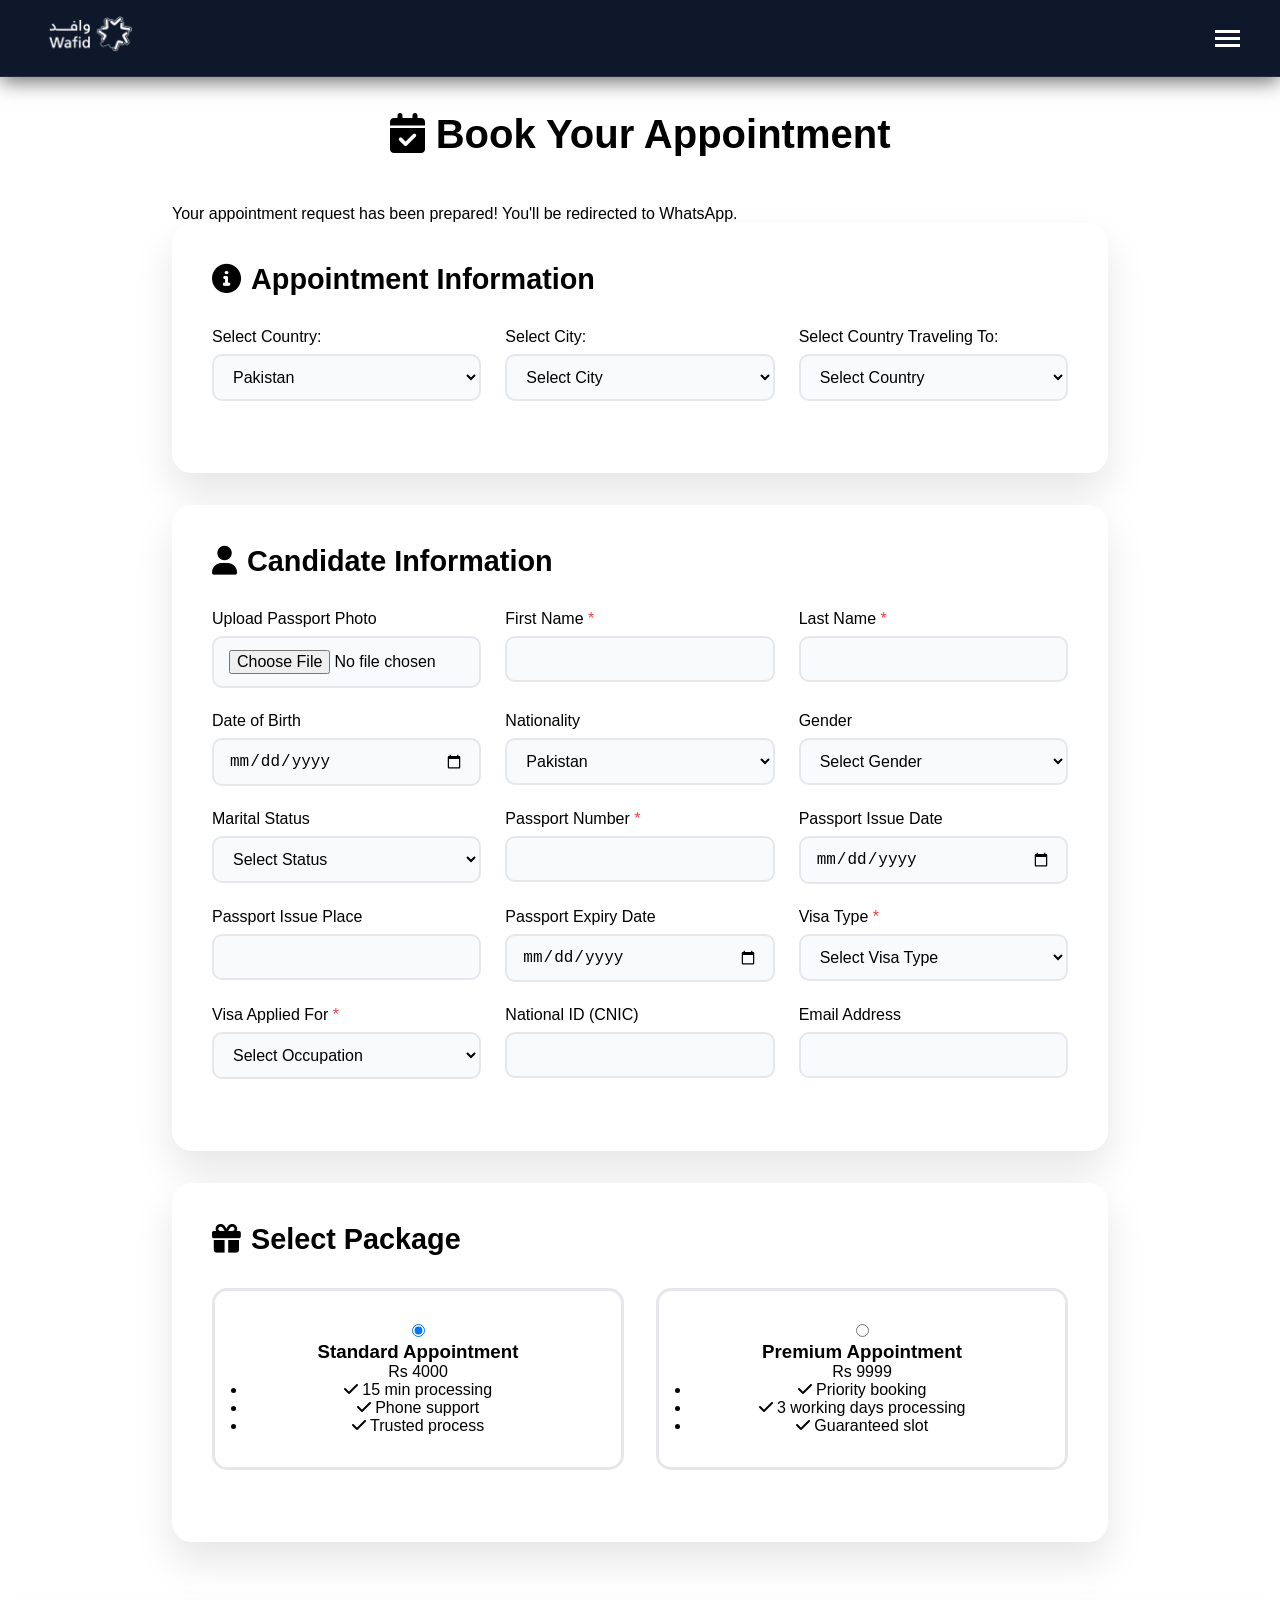
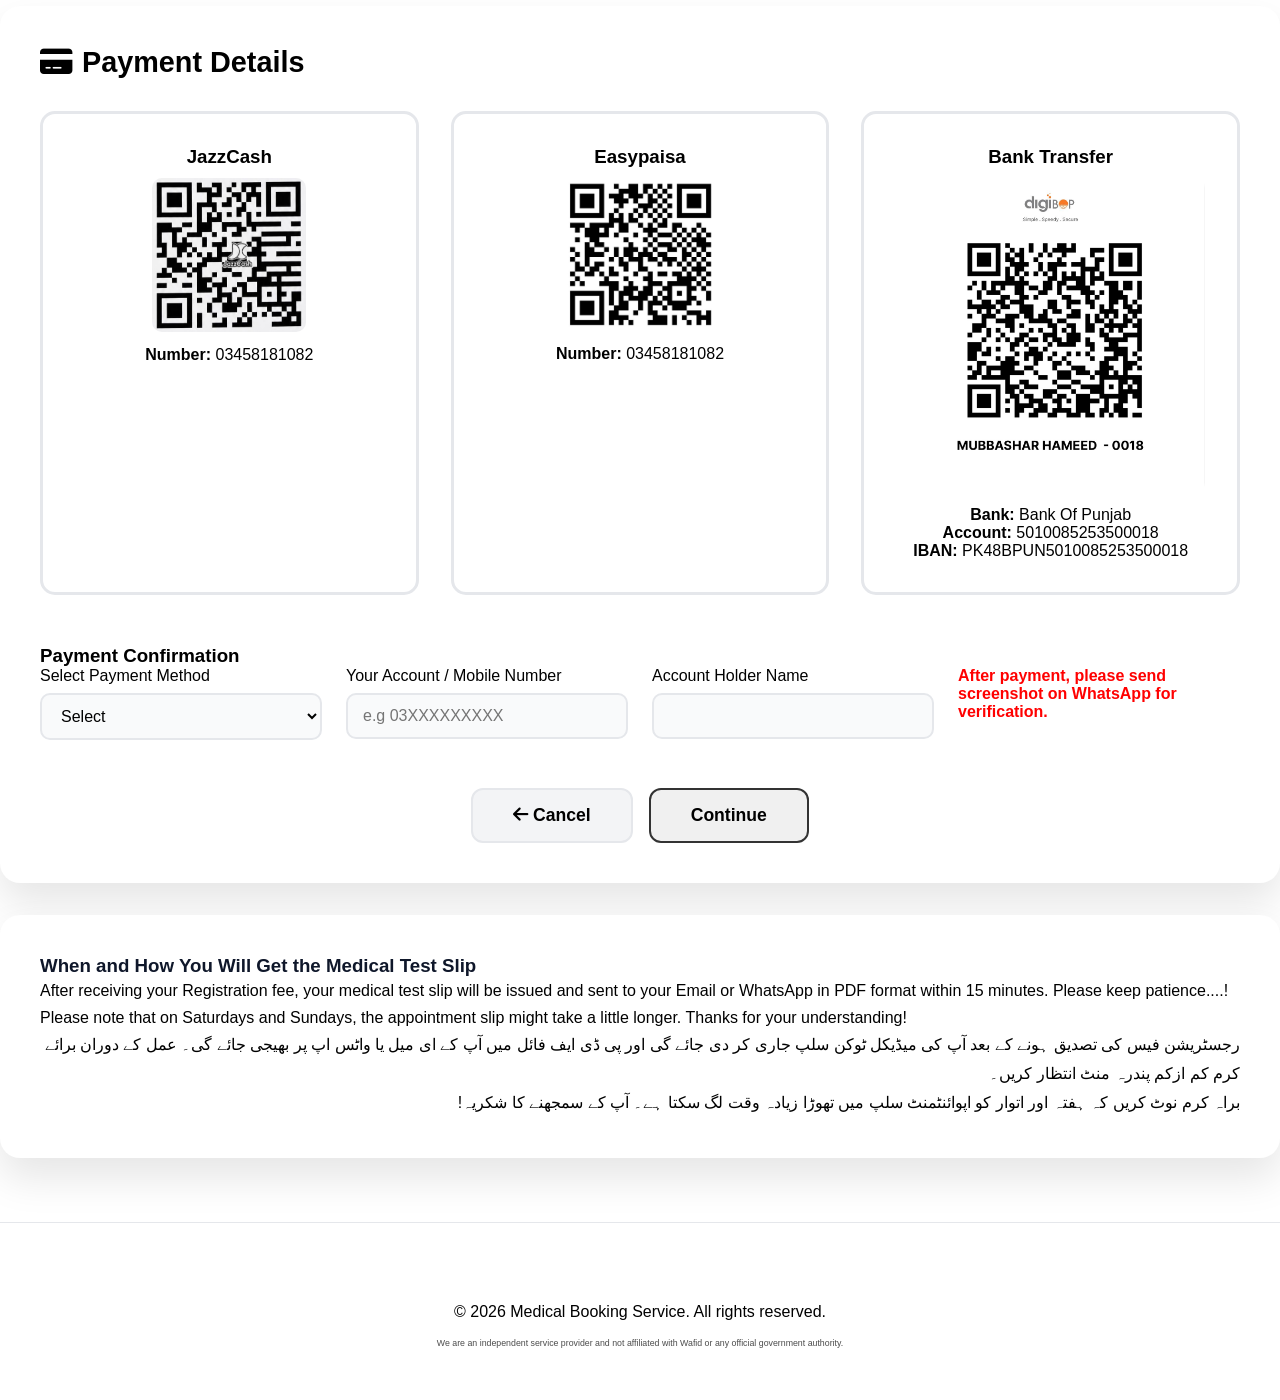
==== booking.html @ 5aa5ad42 "Add files via upload" ====
<!DOCTYPE html>
<html lang="en">
<head>
    <meta charset="UTF-8">
    <meta name="viewport" content="width=device-width, initial-scale=1.0">
    <title>Book Wafid Appointment - Fast & Secure</title>
    <link href="https://cdnjs.cloudflare.com/ajax/libs/font-awesome/6.0.0/css/all.min.css" rel="stylesheet">
    <style>
        * {
            margin: 0;
            padding: 0;
            box-sizing: border-box;
        }

        body {
            font-family: 'Segoe UI', Tahoma, Geneva, Verdana, sans-serif;
            background: white;
            color: black;
            min-height: 100vh;
            padding-top: 80px;
        }

        /* HEADER */
       .header {
            background: #0f172a;
            box-shadow: 0 4px 20px rgba(0,0,0,0.6);
            position: fixed;
            top: 0;
            width: 100%;
            z-index: 1000;
            padding: 1rem 2rem;
            border-bottom: 1px solid rgba(255,255,255,0.08);
        }

        .nav-container {
            max-width: 1200px;
            margin: 0 auto;
            display: flex;
            justify-content: space-between;
            align-items: center;
        }

        .logo img {
            height: 40px;
            width: auto;
            filter: brightness(0) invert(1);
        }

        .nav-menu {
            display: none;
            position: fixed;
            top: 80px;
            left: 0;
            width: 100%;
            background: #0f172a;
            flex-direction: column;
            padding: 2rem;
            box-shadow: 0 15px 40px rgba(0,0,0,0.7);
            list-style: none;
        }

        .nav-menu.active {
            display: flex;
        }

        .nav-menu a {
            text-decoration: none;
            color: #e5e7eb;
            font-weight: 500;
            padding: 1rem 0;
            transition: all 0.3s ease;
        }

        .nav-menu a.active,
        .nav-menu a:hover {
            color: #ffffff;
            padding-left: 8px;
        }

        .hamburger {
            display: flex;
            flex-direction: column;
            cursor: pointer;
            gap: 4px;
        }

        .hamburger span {
            width: 25px;
            height: 3px;
            background: white;
        }

        /* REST SAME (UNCHANGED) */
        .container {
            max-width: 1000px;
            margin: 0 auto;
            padding: 2rem;
            background: white;
        }

        .page-title {
            text-align: center;
            color: black;
            margin-bottom: 3rem;
            font-size: 2.5rem;
        }

        .form-section {
            background: white;
            border-radius: 20px;
            padding: 2.5rem;
            box-shadow: 0 20px 40px rgba(0,0,0,0.1);
            margin-bottom: 2rem;
        }

        .section-title {
            color: black;
            margin-bottom: 2rem;
            font-size: 1.8rem;
            display: flex;
            align-items: center;
            gap: 10px;
        }

        .form-grid {
            display: grid;
            grid-template-columns: repeat(auto-fit, minmax(250px, 1fr));
            gap: 1.5rem;
            margin-bottom: 2rem;
        }

        .form-group label {
            display: block;
            margin-bottom: 0.5rem;
            color: black;
            font-weight: 500;
        }

        .form-group input,
        .form-group select {
            width: 100%;
            padding: 12px 15px;
            border: 2px solid #e5e7eb;
            border-radius: 10px;
            font-size: 1rem;
            background: #f9fafb;
            color: black;
        }

        .packages-section {
            display: grid;
            grid-template-columns: repeat(auto-fit, minmax(300px, 1fr));
            gap: 2rem;
            margin: 2rem 0;
        }

        .package-card {
            background: white;
            border: 3px solid #e5e7eb;
            border-radius: 15px;
            padding: 2rem;
            text-align: center;
            cursor: pointer;
        }

        .action-buttons {
            display: flex;
            gap: 1rem;
            justify-content: center;
            margin-top: 3rem;
        }

        .btn {
            padding: 15px 40px;
            border-radius: 12px;
            font-size: 1.1rem;
            font-weight: bold;
            cursor: pointer;
            text-decoration: none;
            color: black;
        }

        .btn-primary {
            background: #f0f0f0;
            border: 2px solid #333;
        }

        .btn-secondary {
            background: #f3f4f6;
            border: 2px solid #e5e7eb;
        }

        .footer {
            background: white;
            color: black;
            padding: 3rem 2rem 1rem;
            margin-top: 4rem;
            border-top: 1px solid #e5e7eb;
        }

        @media (max-width: 768px) {
            .form-grid { grid-template-columns: 1fr; }
            .packages-section { grid-template-columns: 1fr; }
            .action-buttons { flex-direction: column; }
        }
    </style>
</head>
<body>

<header class="header">
    <div class="nav-container">
        <div class="logo">
            <a href="index.html"><img src="logo.jpg" alt="Logo"></a>
        </div>
        <nav>
            <ul class="nav-menu" id="navMenu">
                <li><a href="index.html">Home</a></li>
                <li><a href="booking.html" class="active">Book Appointment</a></li>
                <li><a href="results.html">Medical Results</a></li>
                <li><a href="centers.html">Appointment Centers</a></li>
            </ul>
        </nav>

        <div class="hamburger" onclick="toggleMenu()">
            <span></span><span></span><span></span>
        </div>
    </div>
</header>

    <div class="container">
        <h1 class="page-title">
            <i class="fas fa-calendar-check"></i> Book Your Appointment
        </h1>

        <div class="success-message" id="successMessage">
            Your appointment request has been prepared! You'll be redirected to WhatsApp.
        </div>

        <form id="bookingForm">
            <!-- SECTION 1: APPOINTMENT INFO -->
            <div class="form-section">
                <h2 class="section-title">
                    <i class="fas fa-info-circle"></i> Appointment Information
                </h2>
                <div class="form-grid">
                    <div class="form-group">
                        <label>Select Country:</label>
                        <select id="country" required>
                            <option value="Pakistan" selected>Pakistan</option>
                        </select>
                    </div>
                    <div class="form-group">
                        <label>Select City:</label>
                        <select id="city" required>
                            <option value="">Select City</option>
                            <option value="Bahawalpur">Bahawalpur</option>
                            <option value="Chakdara">Chakdara</option>
                            <option value="Faisalabad">Faisalabad</option>
                            <option value="Gujranwala">Gujranwala</option>
                            <option value="Gwadar">Gwadar</option>
                            <option value="Islamabad">Islamabad</option>
                            <option value="Karachi">Karachi</option>
                            <option value="Khuzdar">Khuzdar</option>
                            <option value="Lahore">Lahore</option>
                            <option value="Multan">Multan</option>
                            <option value="Panjgur">Panjgur</option>
                            <option value="Peshawar">Peshawar</option>
                            <option value="Quetta">Quetta</option>
                            <option value="Rawalpindi">Rawalpindi</option>
                            <option value="Sahiwal">Sahiwal</option>
                            <option value="Sialkot">Sialkot</option>
                            <option value="Turbat">Turbat</option>
                        </select>
                        <div class="error-message" data-field="city"></div>
                    </div>
                    <div class="form-group">
                        <label>Select Country Traveling To:</label>
                        <select id="travelCountry" required>
                            <option value="">Select Country</option>
                            <option value="Bahrain">Bahrain</option>
                            <option value="Kuwait">Kuwait</option>
                            <option value="Oman">Oman</option>
                            <option value="Qatar">Qatar</option>
                            <option value="Saudi Arabia">Saudi Arabia</option>
                            <option value="UAE">UAE</option>
                            <option value="Yemen">Yemen</option>
                        </select>
                        <div class="error-message" data-field="travelCountry"></div>
                    </div>
                </div>
            </div>

            <!-- SECTION 2: CANDIDATE INFORMATION -->
            <div class="form-section">
                <h2 class="section-title">
                    <i class="fas fa-user"></i> Candidate Information
                </h2>
                <div class="form-grid">
                    <div class="form-group">
    <label>Upload Passport Photo</label>
    <input type="file" id="passportPhoto" accept="image/*">
</div>
                    <div class="form-group">
                        <label>First Name <span style="color: #ef4444;">*</span></label>
                        <input type="text" id="firstName" required>
                        <div class="error-message" data-field="firstName"></div>
                    </div>
                    <div class="form-group">
                        <label>Last Name <span style="color: #ef4444;">*</span></label>
                        <input type="text" id="lastName" required>
                        <div class="error-message" data-field="lastName"></div>
                    </div>
                    <div class="form-group">
                        <label>Date of Birth</label>
                        <input type="date" id="dob">
                    </div>
                    <div class="form-group">
                        <label>Nationality</label>
                        <select id="nationality">
                            <option value="Pakistan" selected>Pakistan</option>
                        </select>
                    </div>
                    <div class="form-group">
                        <label>Gender</label>
                        <select id="gender">
                            <option value="">Select Gender</option>
                            <option value="Male">Male</option>
                            <option value="Female">Female</option>
                        </select>
                    </div>
                    <div class="form-group">
                        <label>Marital Status</label>
                        <select id="maritalStatus">
                            <option value="">Select Status</option>
                            <option value="Married">Married</option>
                            <option value="Unmarried">Unmarried</option>
                        </select>
                    </div>
                    <div class="form-group">
                        <label>Passport Number <span style="color: #ef4444;">*</span></label>
                        <input type="text" id="passport" required>
                        <div class="error-message" data-field="passport"></div>
                    </div>
                    <div class="form-group">
                        <label>Passport Issue Date</label>
                        <input type="date" id="passportIssue">
                    </div>
                    <div class="form-group">
                        <label>Passport Issue Place</label>
                        <input type="text" id="passportPlace">
                    </div>
                    <div class="form-group">
                        <label>Passport Expiry Date</label>
                        <input type="date" id="passportExpiry">
                    </div>
                    <div class="form-group">
                        <label>Visa Type <span style="color: #ef4444;">*</span></label>
                        <select id="visaType" required>
                            <option value="">Select Visa Type</option>
                            <option value="Family">Family</option>
                            <option value="Study">Study</option>
                            <option value="Visit">Visit</option>
                            <option value="Work">Work</option>
                        </select>
                        <div class="error-message" data-field="visaType"></div>
                    </div>
                    <div class="form-group">
    <label>Visa Applied For <span style="color:#ef4444;">*</span></label>
   <select id="visaAppliedFor" required>
    <option value="">Select Occupation</option>

    <option value="Accountant">Accountant</option>
    <option value="A.C Technician">A.C Technician</option>
    <option value="Agricultural Worker">Agricultural Worker</option>
    <option value="Aluminum Technician">Aluminum Technician</option>
    <option value="Anesthesia Technician">Anesthesia Technician</option>
    <option value="Arabic Food Cook">Arabic Food Cook</option>
    <option value="Architect">Architect</option>
    <option value="Auto-Cad Operator">Auto-Cad Operator</option>
    <option value="Banking & Finance">Banking & Finance</option>
    <option value="Barber">Barber</option>
    <option value="Building Electrician">Building Electrician</option>
    <option value="Business">Business</option>
    <option value="Butcher">Butcher</option>
    <option value="Cabin Appearance (Airlines)">Cabin Appearance (Airlines)</option>
    <option value="Car Mechanic">Car Mechanic</option>
    <option value="Car Washer">Car Washer</option>
    <option value="Carpenter">Carpenter</option>
    <option value="Cashier">Cashier</option>
    <option value="Cleaner">Cleaner</option>
    <option value="Clerk">Clerk</option>
    <option value="Computer Operator">Computer Operator</option>
    <option value="Construction Worker">Construction Worker</option>
    <option value="Consultant">Consultant</option>
    <option value="Draftsman">Draftsman</option>
    <option value="Diesel Mechanic">Diesel Mechanic</option>
    <option value="Doctor">Doctor</option>
    <option value="Dozer Operator">Dozer Operator</option>
    <option value="Driver">Driver</option>
    <option value="Electrical Technician">Electrical Technician</option>
    <option value="Electrician">Electrician</option>
    <option value="Engineer">Engineer</option>
    <option value="Employment">Employment</option>
    <option value="Family">Family</option>
    <option value="Financial Analyst">Financial Analyst</option>
    <option value="Fuel Filler">Fuel Filler</option>
    <option value="General Secretary">General Secretary</option>
    <option value="Hairdresser">Hairdresser</option>
    <option value="Hajj Duty">Hajj Duty</option>
    <option value="Health & Medicine & Nursing">Health & Medicine & Nursing</option>
    <option value="Heavy Driver">Heavy Driver</option>
    <option value="Hospital Cleaning">Hospital Cleaning</option>
    <option value="House Boy">House Boy</option>
    <option value="House Driver">House Driver</option>
    <option value="House Maid">House Maid</option>
    <option value="House Wife">House Wife</option>
    <option value="IT & Internet Engineer">IT & Internet Engineer</option>
    <option value="Lab Technician">Lab Technician</option>
    <option value="Labour">Labour</option>
    <option value="Lecturer">Lecturer</option>
    <option value="Leisure & Tourism">Leisure & Tourism</option>
    <option value="Light Driver">Light Driver</option>
    <option value="Mason">Mason</option>
    <option value="Manager">Manager</option>
    <option value="Marketing Executive">Marketing Executive</option>
    <option value="Medical Specialist">Medical Specialist</option>
    <option value="Mechanic">Mechanic</option>
    <option value="Microbiologist">Microbiologist</option>
    <option value="Nurse">Nurse</option>
    <option value="Nursing Helper">Nursing Helper</option>
    <option value="Office Secretary">Office Secretary</option>
    <option value="Painter">Painter</option>
    <option value="Petrol Mechanic">Petrol Mechanic</option>
    <option value="Pharmacist">Pharmacist</option>
    <option value="Plaster Mason">Plaster Mason</option>
    <option value="Plumber">Plumber</option>
    <option value="Police Officer">Police Officer</option>
    <option value="President">President</option>
    <option value="RCC Fitter">RCC Fitter</option>
    <option value="Salesman">Salesman</option>
    <option value="Security Guard">Security Guard</option>
    <option value="Service">Service</option>
    <option value="Servant">Servant</option>
    <option value="Shepherd">Shepherd</option>
    <option value="Shovel Operator">Shovel Operator</option>
    <option value="Software Developer">Software Developer</option>
    <option value="Steel Fixer">Steel Fixer</option>
    <option value="Student">Student</option>
    <option value="Studio CAD Designer">Studio CAD Designer</option>
    <option value="Supervisor">Supervisor</option>
    <option value="Surveyor">Surveyor</option>
    <option value="Tailor">Tailor</option>
    <option value="Teacher">Teacher</option>
    <option value="Technician">Technician</option>
    <option value="Waiter">Waiter</option>
    <option value="Ward Boy">Ward Boy</option>
    <option value="Welder">Welder</option>
    <option value="Worker">Worker</option>
    <option value="X-ray Technician">X-ray Technician</option>

    <!-- ALWAYS LAST -->
    <option value="Other">Other</option>
</select>
    <div class="error-message" data-field="visaAppliedFor"></div>
</div>
                    <div class="form-group">
                        <label>National ID (CNIC)</label>
                        <input type="text" id="cnic">
                    </div>
                    <div class="form-group">
                        <label>Email Address</label>
                        <input type="email" id="email">
                    </div>
                </div>
            </div>

            <!-- SECTION 3: PACKAGE SELECTION -->
            <div class="form-section">
                <h2 class="section-title">
                    <i class="fas fa-gift"></i> Select Package
                </h2>
                <div class="packages-section">
                    <div class="package-card" data-package="standard">
                        <input type="radio" id="standard" name="package" value="standard" checked>
                        <label for="standard">
                            <h3>Standard Appointment</h3>
                            <div class="package-price">Rs 4000</div>
                            <ul class="package-features">
                                <li><i class="fas fa-check"></i> 15 min processing</li>
                                <li><i class="fas fa-check"></i> Phone support</li>
                                <li><i class="fas fa-check"></i> Trusted process</li>
                            </ul>
                        </label>
                    </div>
                    <div class="package-card" data-package="premium">
                        <input type="radio" id="premium" name="package" value="premium">
                        <label for="premium">
                            <h3>Premium Appointment</h3>
                            <div class="package-price">Rs 9999</div>
                            <ul class="package-features">
                                <li><i class="fas fa-check"></i> Priority booking</li>
                                <li><i class="fas fa-check"></i> 3 working days processing</li>
                                <li><i class="fas fa-check"></i> Guaranteed slot</li>
                            </ul>
                        </label>
                    </div>
                </div>
            </div>
 </div>
 
 <!-- ================= PAYMENT SECTION ================= -->
<div class="form-section" id="paymentSection">

<h2 class="section-title">
<i class="fas fa-credit-card"></i> Payment Details
</h2>

<div class="packages-section">

<!-- JAZZCASH / EASYPAISA -->
<div class="package-card selected" style="cursor:default;">
    <h3>JazzCash </h3>
    <img src="qr1.jpg" style="width:50%; border-radius:10px; margin:10px 0;">
    <p><b>Number:</b> 03458181082</p>
</div>
<div class="package-card selected" style="cursor:default;">
    <h3>Easypaisa</h3>
    <img src="qr3.jpg" style="width:50%; border-radius:10px; margin:10px 0;">
    <p><b>Number:</b> 03458181082</p>
</div>
<!-- BANK -->
<div class="package-card" style="cursor:default;">
    <h3>Bank Transfer</h3>
    <img src="qr2.jpg" style="width:100%; border-radius:10px; margin:10px 0;">
    <p><b>Bank:</b> Bank Of Punjab</p>
    <p><b>Account:</b> 5010085253500018</p>
    <p><b>IBAN:</b> PK48BPUN5010085253500018</p>
</div>

</div>

<br>

<h3>Payment Confirmation</h3>

<div class="form-grid">

<div class="form-group">
<label>Select Payment Method</label>
<select id="paymentMethod" required>
    <option value="">Select</option>
    <option value="Bank Transfer">Bank Transfer</option>
    <option value="JazzCash">JazzCash</option>
    <option value="Easypaisa">Easypaisa</option>
</select>
</div>

<div class="form-group">
<label>Your Account / Mobile Number</label>
<input type="text" id="customerAcc" placeholder="e.g 03XXXXXXXXX">
</div>

<div class="form-group">
<label>Account Holder Name</label>
<input type="text" id="senderName">
</div>
<div><p style="color:red;font-weight:bold;">
After payment, please send screenshot on WhatsApp for verification.
</p></div>
</div>

            <!-- ACTION BUTTONS -->
            <div class="action-buttons">
                <a href="index.html" class="btn btn-secondary">
                    <i class="fas fa-arrow-left"></i> Cancel
                </a>
                <button type="submit" class="btn btn-primary" id="continueBtn">
                     Continue
                </button>
            </div>
        </form>
   
</div>
<div class="form-section">

<h3 style="color:#0f172a; font-weight:800;">
When and How You Will Get the Medical Test Slip
</h3>

<p style="line-height:1.7;">
After receiving your Registration fee, your medical test slip will be issued and sent to your Email or WhatsApp in PDF format within 15 minutes. Please keep patience....!
</p>

<p style="line-height:1.7;">
Please note that on Saturdays and Sundays, the appointment slip might take a little longer. Thanks for your understanding!
</p>

<p style="direction:rtl; line-height:1.8;">
رجسٹریشن فیس کی تصدیق ہونے کے بعد آپ کی میڈیکل ٹوکن سلپ جاری کر دی جائے گی اور پی ڈی ایف فائل میں آپ کے ای میل یا واٹس اپ پر بھیجی جائے گی۔ عمل کے دوران برائے کرم کم ازکم پندرہ منٹ انتظار کریں۔
</p>

<p style="direction:rtl; line-height:1.8;">
براہ کرم نوٹ کریں کہ ہفتہ اور اتوار کو اپوائنٹمنٹ سلپ میں تھوڑا زیادہ وقت لگ سکتا ہے۔ آپ کے سمجھنے کا شکریہ!
</p>

</div>
    <!-- FOOTER -->
    <footer class="footer">
        <div style="max-width: 1200px; margin: 0 auto; text-align: center; padding: 2rem;">
            <p>&copy; 2026 Medical Booking Service. All rights reserved.</p>
           <div style="
    background: transparent;
    border: none;
    color: #111;
    font-size: 0.55rem;
    margin-top: 1rem;
    text-align: center;
    opacity: 0.75;
    line-height: 1.4;
">
 We are an independent service provider and not affiliated with Wafid or any official government authority.
</div>
        </div>
    </footer>
<script>
   // =====================
// MOBILE MENU
// =====================
function toggleMenu() {
    document.getElementById('navMenu').classList.toggle('active');
}

// =====================
// PACKAGE SELECTION
// =====================
document.querySelectorAll('.package-card').forEach(card => {
    card.addEventListener('click', function () {
        document.querySelectorAll('.package-card').forEach(c => c.classList.remove('selected'));
        this.classList.add('selected');

        const radio = this.querySelector('input[type="radio"]');
        if (radio) radio.checked = true;
    });
});

// =====================
// FORM SUBMIT - FIXED
// =====================
document.getElementById('bookingForm').addEventListener('submit', function (e) {
    e.preventDefault();

    clearErrors();

    // Required fields
    const required = ['firstName', 'lastName', 'city', 'travelCountry', 'passport'];
    for (let id of required) {
        const el = document.getElementById(id);
        if (!el.value.trim()) {
            showError(el, "Required field");
            return;
        }
    }

    const packageValue = document.querySelector('input[name="package"]:checked')?.value || 'standard';

    const formData = {
    name: `${document.getElementById('firstName').value} ${document.getElementById('lastName').value}`,
    gender: document.getElementById('gender').value,
    passport: document.getElementById('passport').value,
    city: document.getElementById('city').value,
    travelCountry: document.getElementById('travelCountry').value,
    visaType: document.getElementById('visaType').value,
    package: packageValue === 'premium' ? 'Premium' : 'Standard',
    visaAppliedFor: document.getElementById('visaAppliedFor').value,
    dob: document.getElementById('dob').value,
    cnic: document.getElementById('cnic').value,
    email: document.getElementById('email').value,

    passportAppliedDate: document.getElementById('passportIssue').value,
    passportExpiryDate: document.getElementById('passportExpiry').value,
    passportIssuePlace: document.getElementById('passportPlace').value,
    maritalStatus: document.getElementById('maritalStatus').value,

    passportPhoto: document.getElementById('passportPhoto')?.files[0]
      
    ? document.getElementById('passportPhoto').files[0].name
        : "Not Uploaded"
};
    const paymentMethod = document.getElementById('paymentMethod').value;
    const customerAcc = document.getElementById('customerAcc').value;
    const senderName = document.getElementById('senderName').value;

    if(!paymentMethod || !customerAcc || !senderName){
        alert("Please complete payment details");
        return;
    }

    const message = `
📅 Wafid Appointment Request

👤 Name: ${formData.name}
📍 City: ${formData.city}
🚻 Gender: ${formData.gender || 'N/A'}
🌍 Traveling To: ${formData.travelCountry}

📄 Passport: ${formData.passport}
🪪 CNIC: ${formData.cnic || 'N/A'}
📧 Email: ${formData.email || 'N/A'}
💼 Visa Applied For: ${formData.visaAppliedFor}
💼 Visa Type: ${formData.visaType}
🏷 Package: ${formData.package}

🎂 DOB: ${formData.dob || 'N/A'}
📆 Passport Issue Date: ${formData.passportAppliedDate || 'N/A'}
📆 Passport Expiry: ${formData.passportExpiryDate || 'N/A'}
📍 Issue Place: ${formData.passportIssuePlace || 'N/A'}
💍 Marital Status: ${formData.maritalStatus || 'N/A'}

📎 Passport Photo: ${formData.passportPhoto}

💳 PAYMENT DETAILS
Method: ${paymentMethod}
Account/Mobile: ${customerAcc}
Sender Name: ${senderName}

🏦 PAYMENT INFO
JazzCash/Easypaisa: 03458181082
Bank: Bank Of Punjab
Account: 5010085253500018
IBAN: PK48BPUN5010085253500018

⚠️ Important: Screenshot will be sent for verification.
`;

    const fullMessage = message;
    const url = "https://wa.me/923338181082?text=" + encodeURIComponent(fullMessage);
    
    // Open WhatsApp chat in a new tab so the form page stays available
    window.open(url, '_blank');
});

// =====================
// ERROR HANDLING
// =====================
function showError(input, msg) {
    input.style.border = "2px solid red";
}

function clearErrors() {
    document.querySelectorAll('input, select').forEach(el => {
        el.style.border = "";
    });
}
</script>
  </body>
</html>
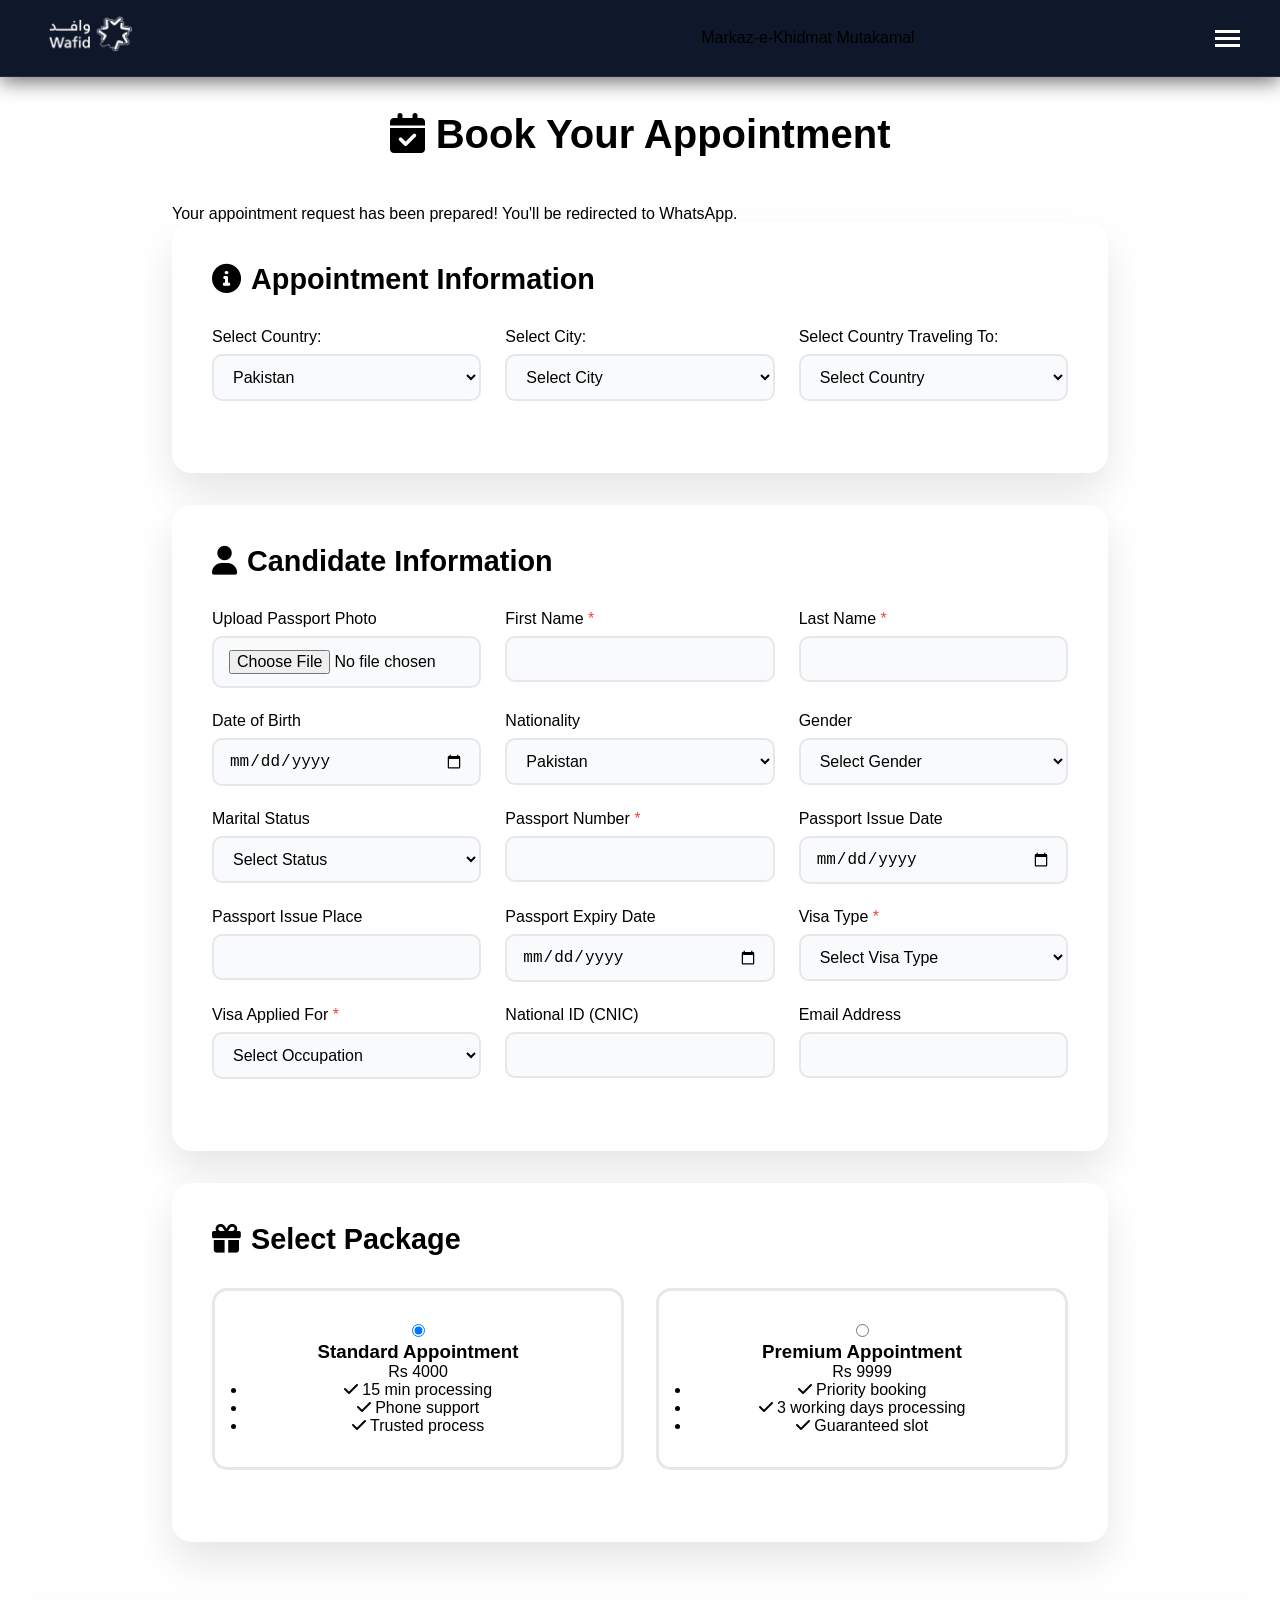
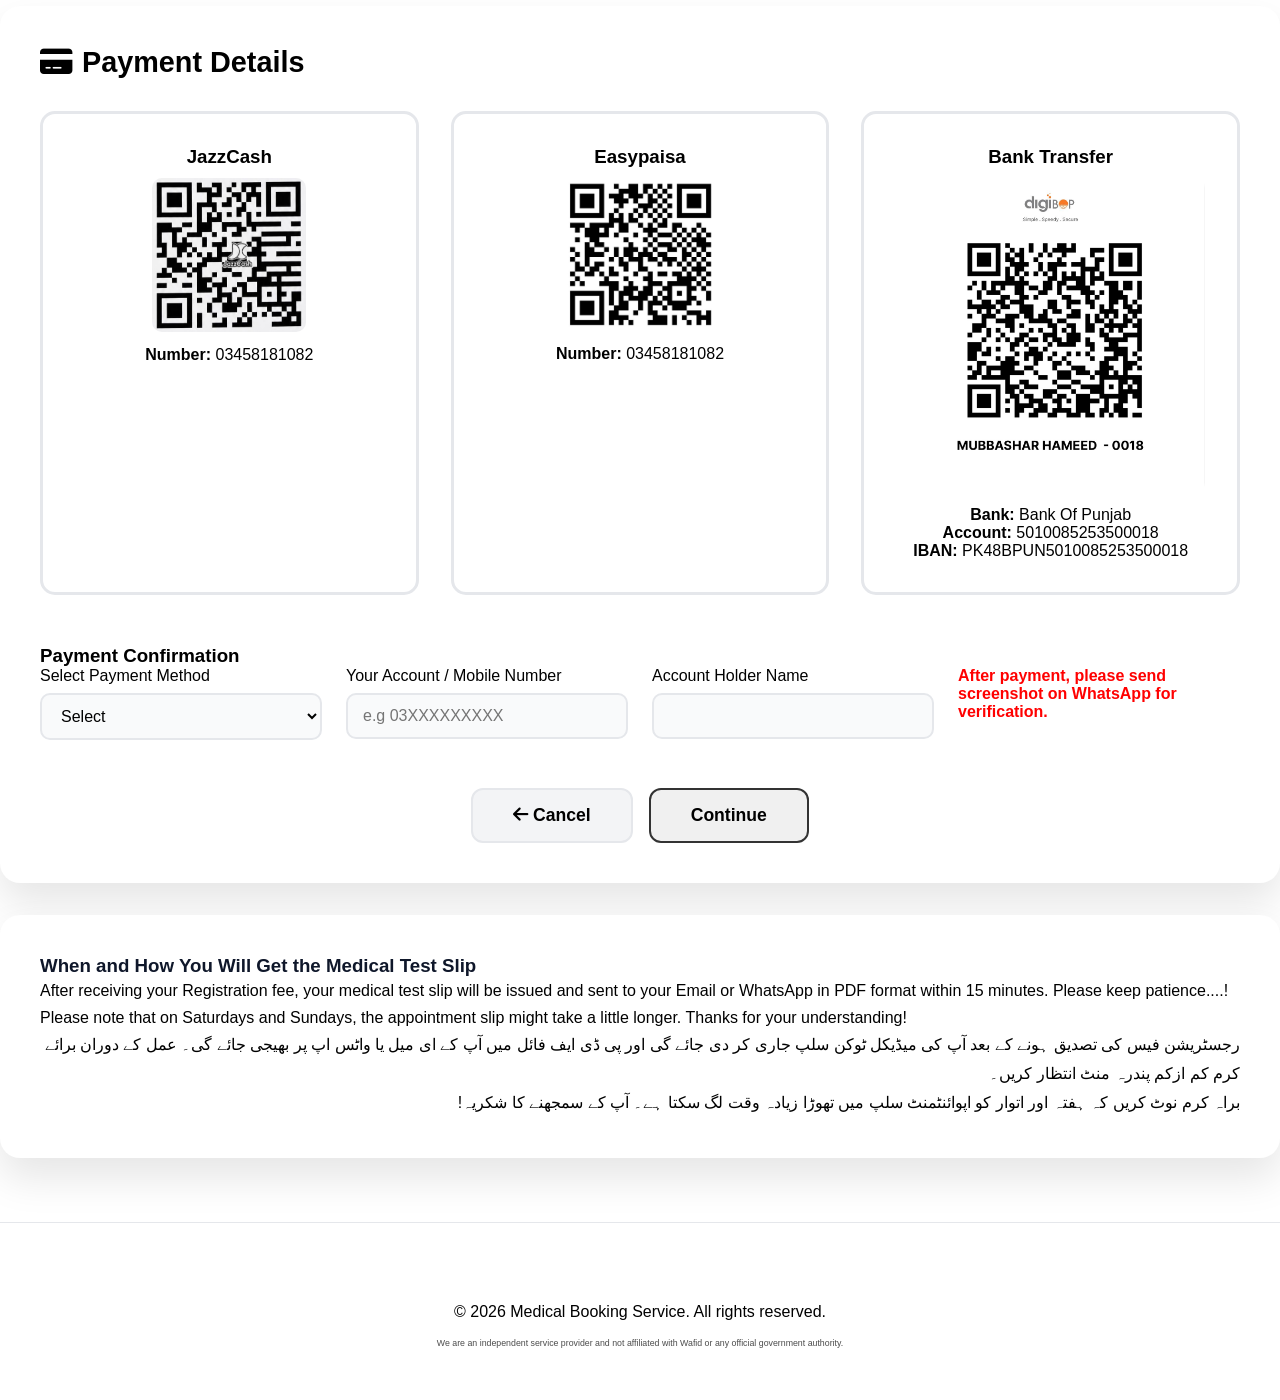
==== commit 20962d18: "Update booking.html" ====
--- a/booking.html
+++ b/booking.html
@@ -221,6 +221,7 @@
             </ul>
         </nav>
 
+        <div class="topbar-text" style="margin-right: 16px; font-size: 1rem; color: #000; white-space: nowrap;">Markaz-e-Khidmat Mutakamal</div>
         <div class="hamburger" onclick="toggleMenu()">
             <span></span><span></span><span></span>
         </div>
@@ -753,4 +754,4 @@
 }
 </script>
   </body>
-</html>+</html>
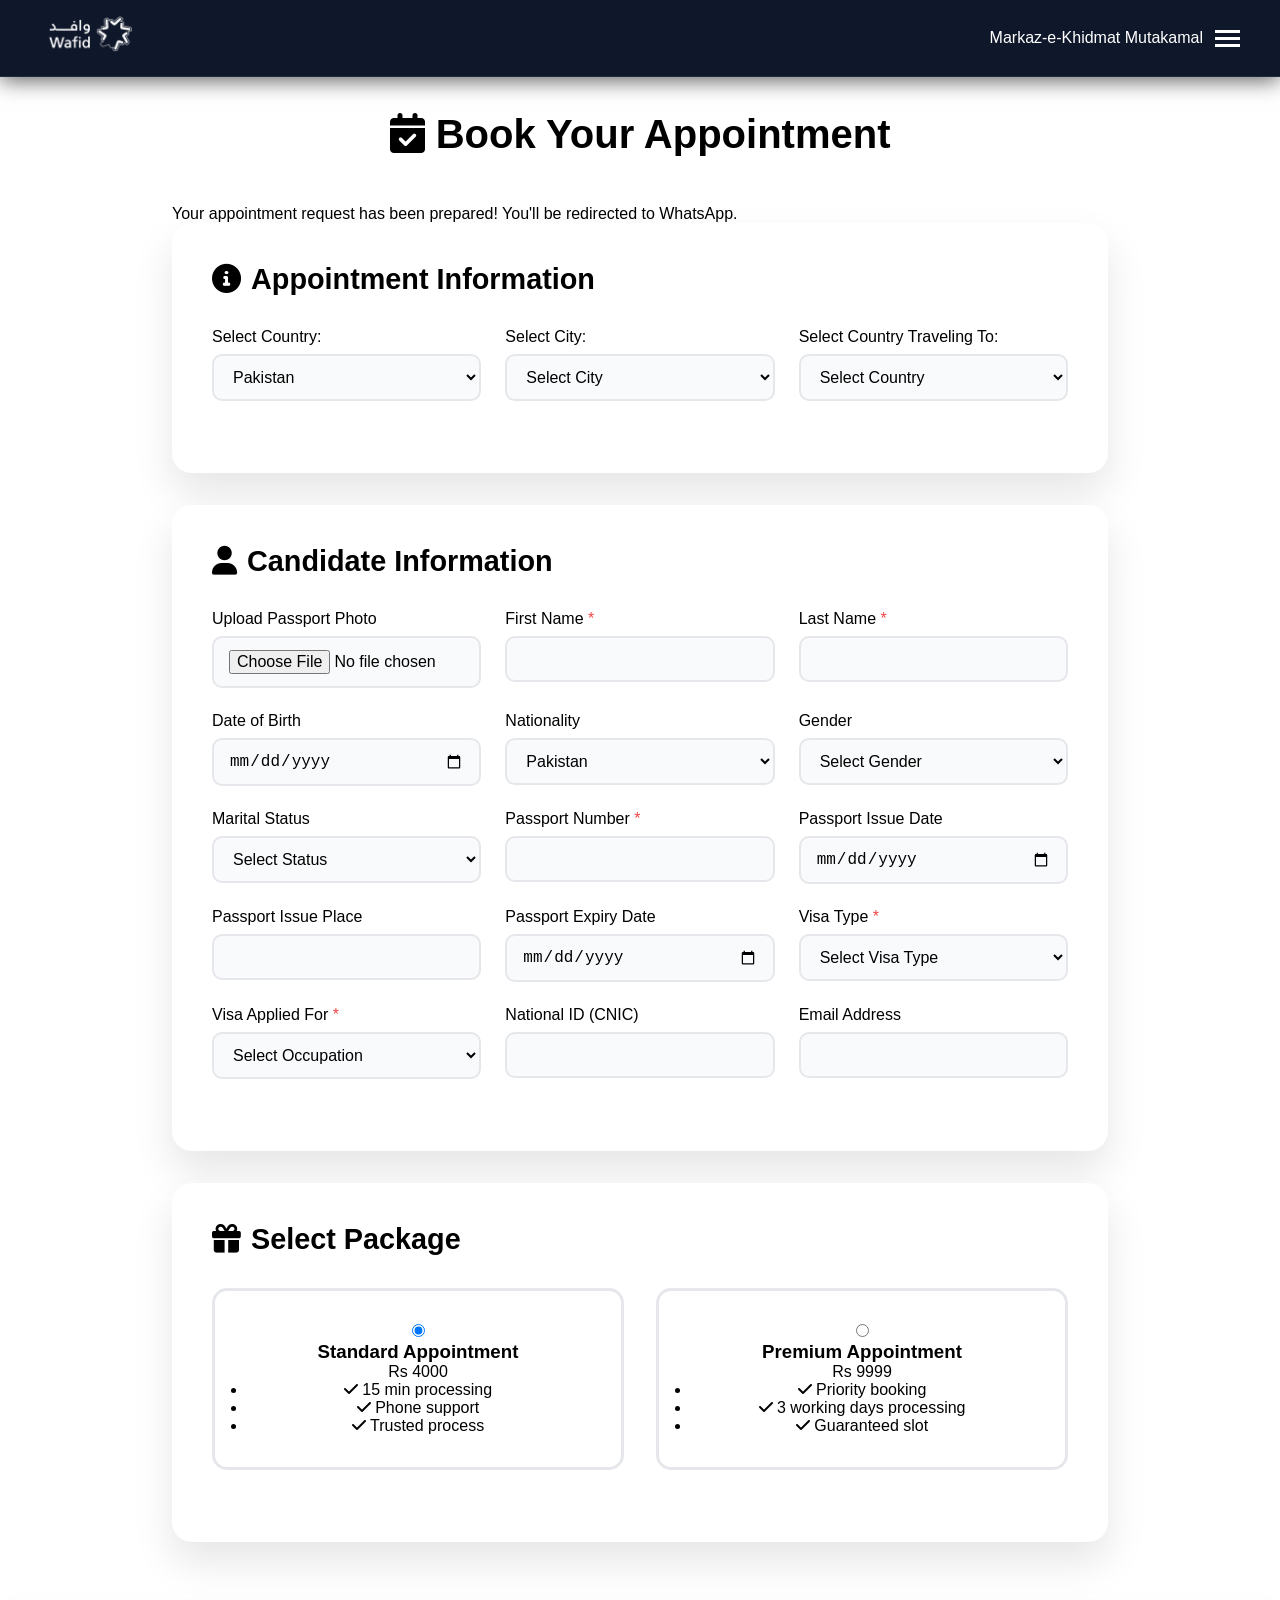
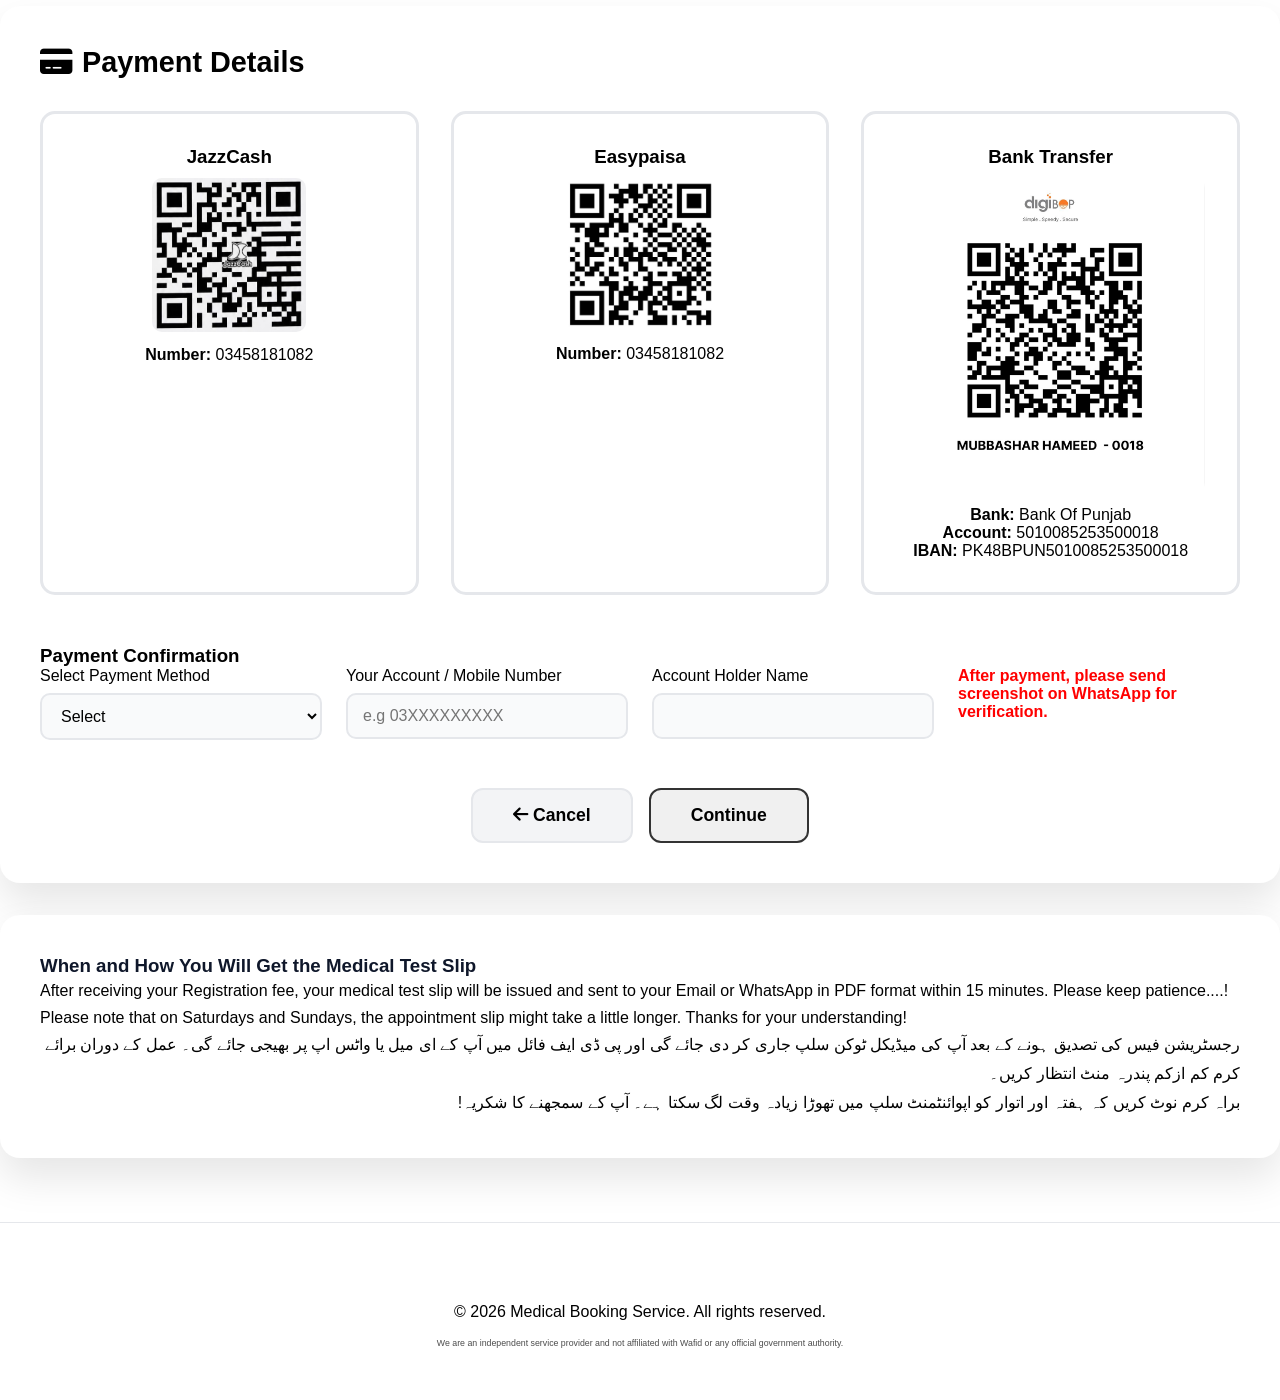
==== commit 0c4d770c: "Update booking.html" ====
--- a/booking.html
+++ b/booking.html
@@ -38,6 +38,18 @@
             display: flex;
             justify-content: space-between;
             align-items: center;
+        }
+
+        .header-right {
+            display: flex;
+            align-items: center;
+            gap: 12px;
+        }
+
+        .topbar-text {
+            color: #fff;
+            font-size: 1rem;
+            white-space: nowrap;
         }
 
         .logo img {
@@ -221,9 +233,11 @@
             </ul>
         </nav>
 
-        <div class="topbar-text" style="margin-right: 16px; font-size: 1rem; color: #000; white-space: nowrap;">Markaz-e-Khidmat Mutakamal</div>
-        <div class="hamburger" onclick="toggleMenu()">
-            <span></span><span></span><span></span>
+        <div class="header-right">
+            <div class="topbar-text">Markaz-e-Khidmat Mutakamal</div>
+            <div class="hamburger" onclick="toggleMenu()">
+                <span></span><span></span><span></span>
+            </div>
         </div>
     </div>
 </header>
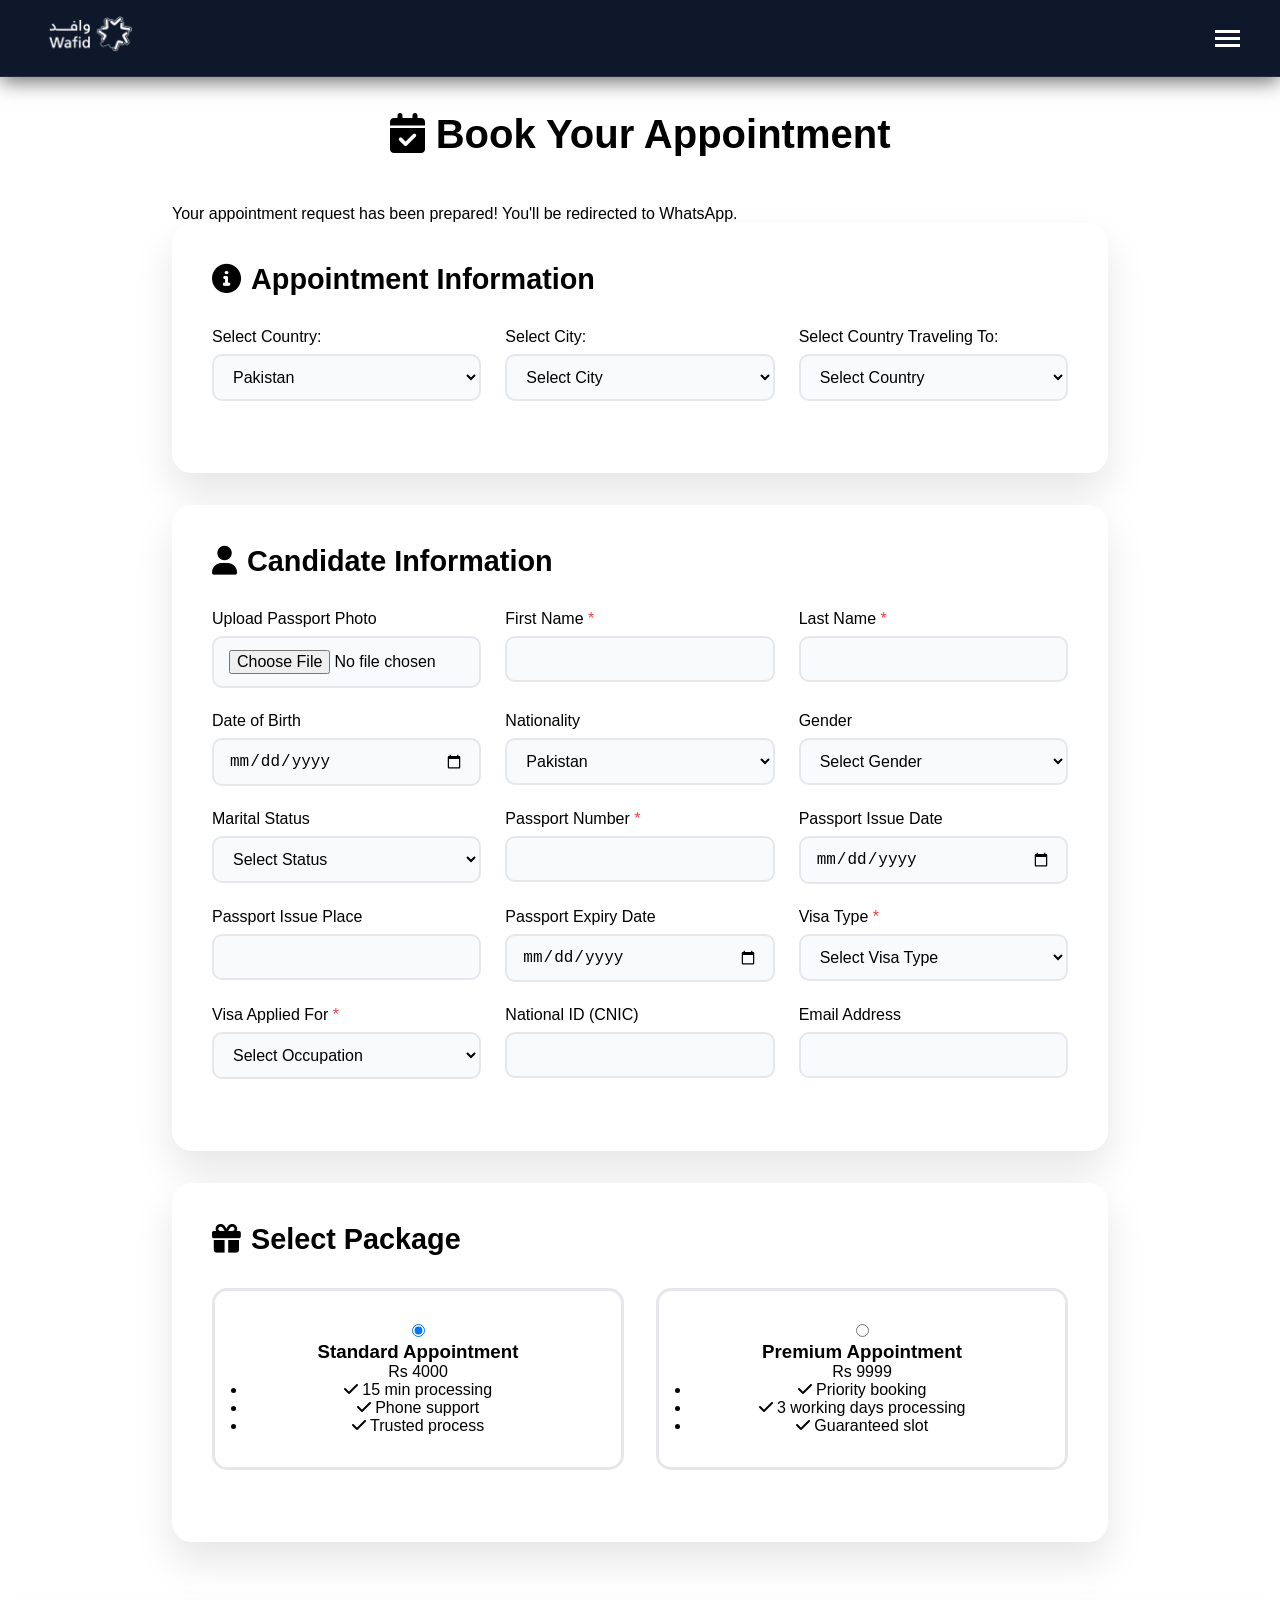
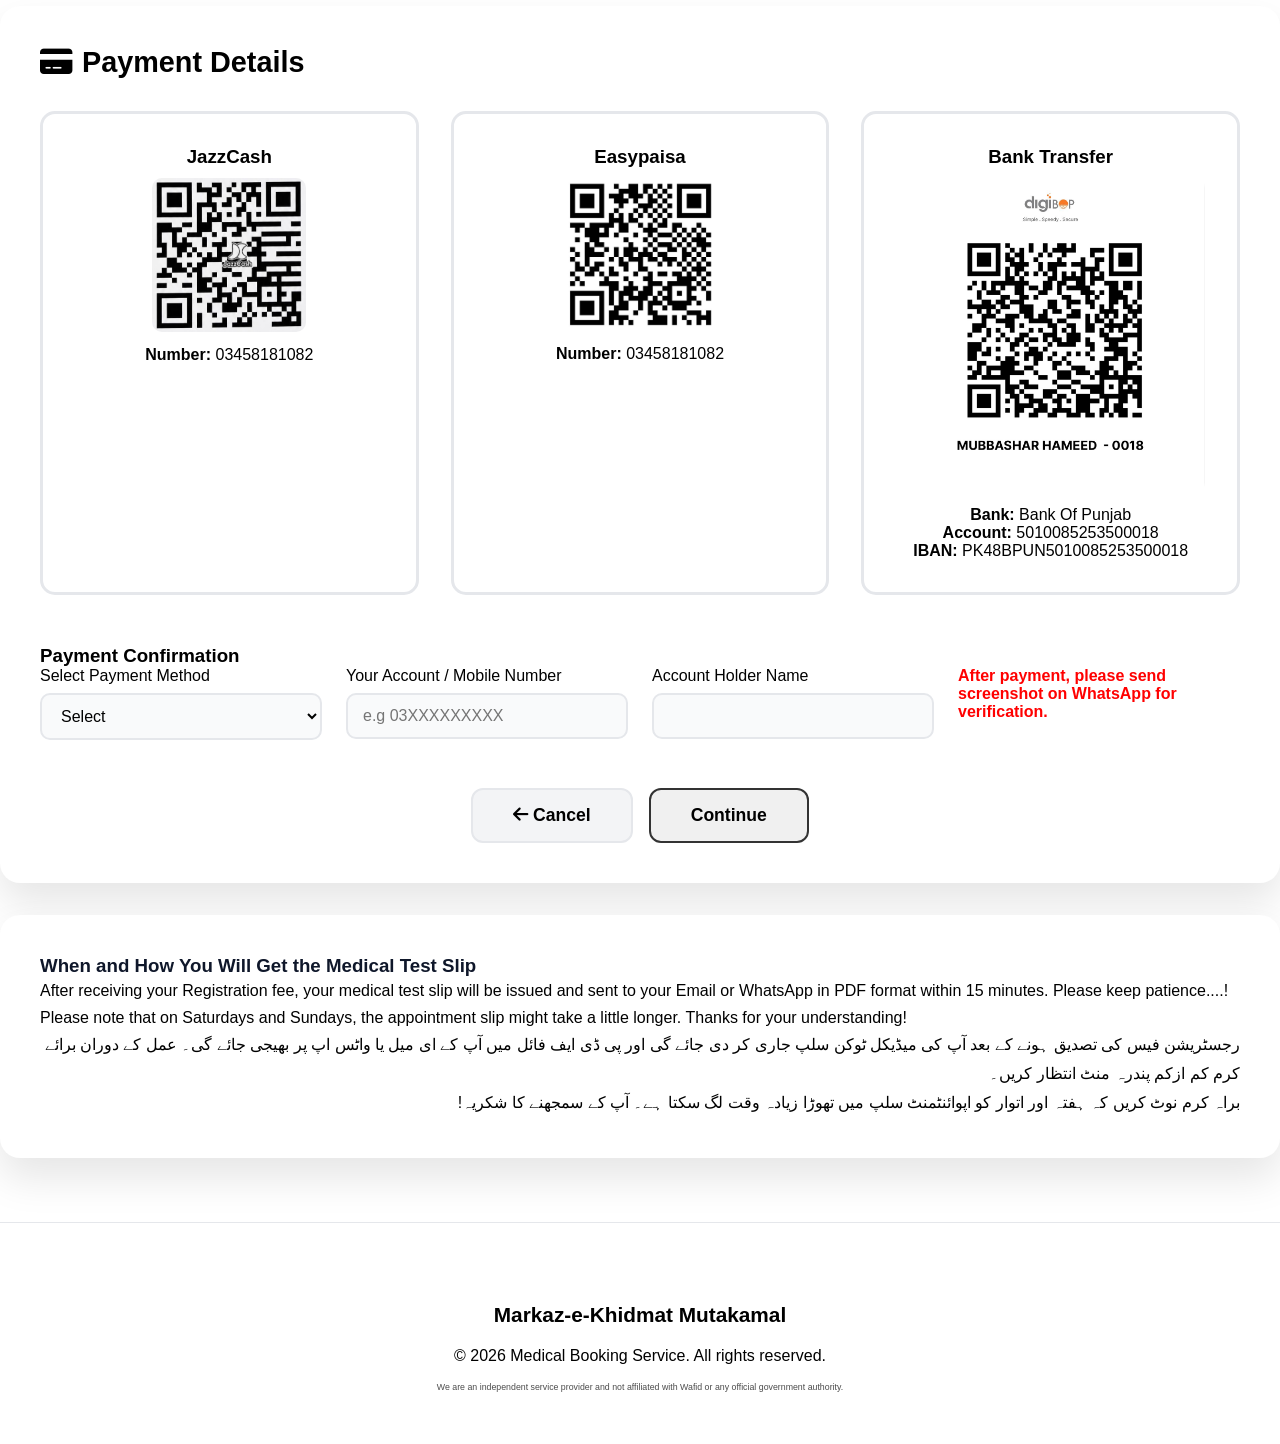
==== commit fee79e53: "Update booking.html" ====
--- a/booking.html
+++ b/booking.html
@@ -209,6 +209,7 @@
             margin-top: 4rem;
             border-top: 1px solid #e5e7eb;
         }
+
 
         @media (max-width: 768px) {
             .form-grid { grid-template-columns: 1fr; }
@@ -233,11 +234,8 @@
             </ul>
         </nav>
 
-        <div class="header-right">
-            <div class="topbar-text">Markaz-e-Khidmat Mutakamal</div>
-            <div class="hamburger" onclick="toggleMenu()">
-                <span></span><span></span><span></span>
-            </div>
+        <div class="hamburger" onclick="toggleMenu()">
+            <span></span><span></span><span></span>
         </div>
     </div>
 </header>
@@ -622,6 +620,7 @@
     <!-- FOOTER -->
     <footer class="footer">
         <div style="max-width: 1200px; margin: 0 auto; text-align: center; padding: 2rem;">
+            <div style="font-size: 1.3rem; font-weight: bold; color: #000; margin-bottom: 20px; text-align: center;">Markaz-e-Khidmat Mutakamal</div>
             <p>&copy; 2026 Medical Booking Service. All rights reserved.</p>
            <div style="
     background: transparent;
